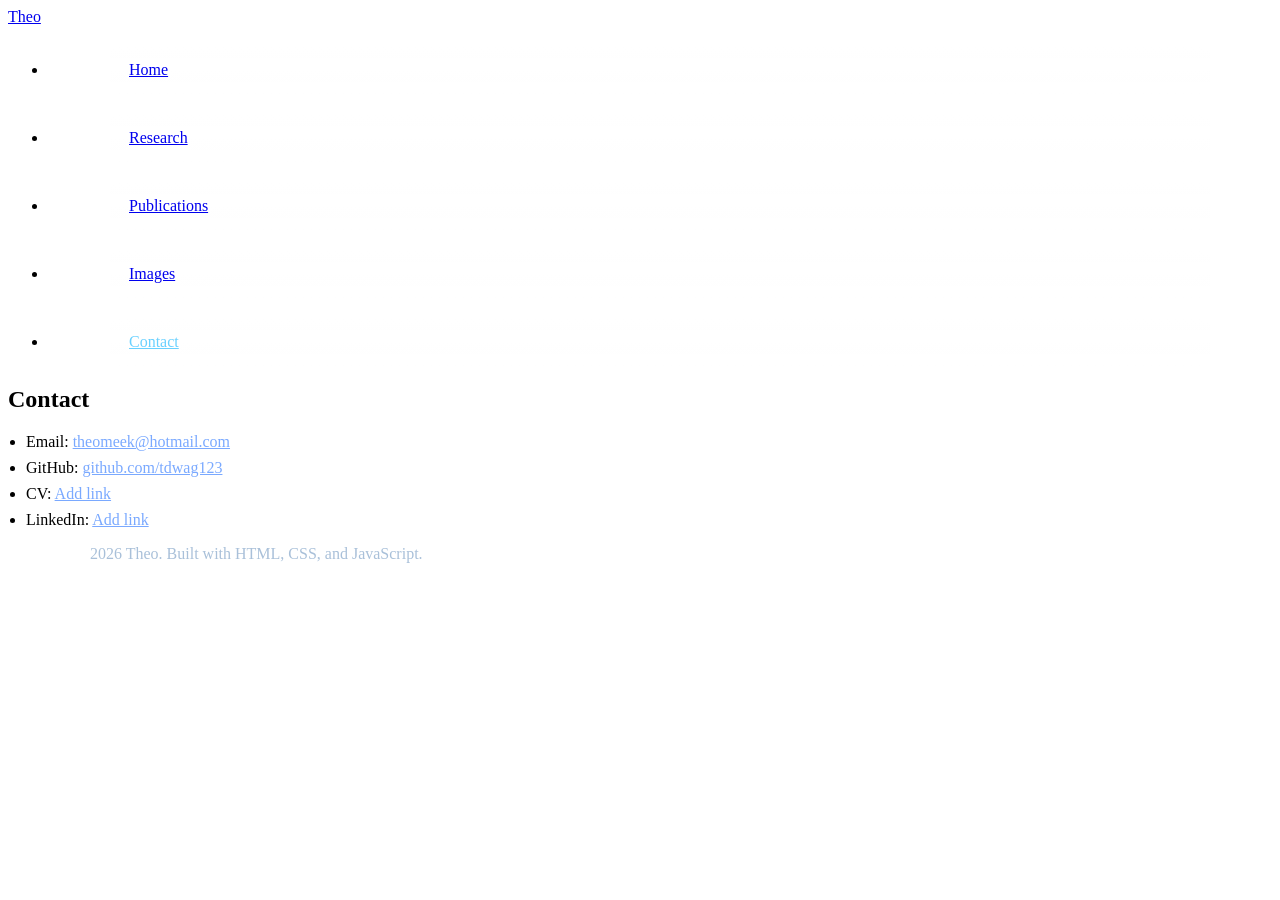
==== contact.html @ 381eea45 "Split site into pages + dark navy theme" ====
<!DOCTYPE html>
<html lang="en">
  <head>
    <meta charset="utf-8" />
    <meta name="viewport" content="width=device-width,initial-scale=1" />
    <title>Contact — Theo Meek</title>
    <link rel="stylesheet" href="styles.css" />
  </head>
  <body>
    <header class="site-header">
      <a class="logo" href="index.html">Theo</a>
      <nav>
        <ul class="nav-list">
          <li><a href="index.html">Home</a></li>
          <li><a href="research.html">Research</a></li>
          <li><a href="publications.html">Publications</a></li>
          <li><a href="images.html">Images</a></li>
          <li><a href="contact.html" class="active">Contact</a></li>
        </ul>
      </nav>
    </header>

    <main>
      <section class="panel">
        <h2>Contact</h2>
        <ul class="contact-list">
          <li>Email: <a href="mailto:theomeek@hotmail.com">theomeek@hotmail.com</a></li>
          <li>GitHub: <a href="https://github.com/tdwag123" target="_blank" rel="noreferrer">github.com/tdwag123</a></li>
          <li>CV: <a href="#">Add link</a></li>
          <li>LinkedIn: <a href="#">Add link</a></li>
        </ul>
      </section>
    </main>

    <footer class="site-footer">
      <p><span id="year"></span> Theo. Built with HTML, CSS, and JavaScript.</p>
    </footer>

    <script src="script.js"></script>
  </body>
</html>
---- styles.css ----
:root {
  --bg: #f7f4ee;
  --bg-elevated: #fffdf9;
  --text: #1d1a16;
  --muted: #5a5146;
  --accent: #d9481f;
  --accent-2: #1f6a5c;
  --border: #d6ccbf;
  --shadow: 0 20px 40px rgba(31, 20, 12, 0.08);
}

* {
  box-sizing: border-box;
}

html,
  :root {
    --bg: #061026; /* deep navy */
    --bg-elevated: rgba(10,18,30,0.6);
    --text: #e6f0fb;
    --muted: #a9c0d9;
    --accent: #6ad1ff; /* light cyan */
    --accent-2: #7aa9ff; /* soft blue */
    --border: rgba(255,255,255,0.06);
    --shadow: 0 18px 40px rgba(2,6,20,0.6);
  }
  color: var(--text);
  min-height: 100vh;
  line-height: 1.6;
}

.bg-shape {
  position: fixed;
  z-index: -1;
  filter: blur(2px);
  body {
    font-family: "Space Grotesk", sans-serif;
    background: radial-gradient(circle at 10% 10%, rgba(13,28,46,0.35) 0%, transparent 30%),
      radial-gradient(circle at 85% 10%, rgba(22,34,56,0.22) 0%, transparent 35%),
      var(--bg);
    color: var(--text);
    min-height: 100vh;
    line-height: 1.6;
  }
  left: -80px;
}

.bg-shape-2 {
  width: 220px;
  height: 220px;
  background: #b7e4d8;
  bottom: 8%;
    width: 320px;
    height: 320px;
    background: linear-gradient(135deg, rgba(106,209,255,0.06), rgba(122,169,255,0.03));
    top: -90px;
    left: -90px;
  }
  padding: 12px 16px;
  border: 1px solid var(--border);
  border-radius: 999px;
  display: flex;
  justify-content: space-between;
  align-items: center;
  background: rgba(255, 253, 249, 0.85);
  backdrop-filter: blur(8px);
    width: 260px;
    height: 260px;
    background: linear-gradient(135deg, rgba(122,169,255,0.04), rgba(10,18,30,0.02));
    bottom: 6%;
    right: -60px;
  }
  font-size: 1.3rem;
  font-weight: 800;
}

.nav-list {
  display: flex;
  list-style: none;
  gap: 18px;
  margin: 0;
  padding: 0;
}

.nav-list a {
    width: min(1100px, 92%);
    margin: 20px auto;
    padding: 14px 18px;
    border: 1px solid var(--border);
    border-radius: 12px;
    display: flex;
    justify-content: space-between;
    align-items: center;
    background: linear-gradient(180deg, rgba(255,255,255,0.02), rgba(255,255,255,0.01));
    backdrop-filter: blur(6px) saturate(120%);
  }
  margin: 44px 0 36px;
}

.eyebrow {
  text-transform: uppercase;
  letter-spacing: 0.1em;
  color: var(--accent-2);
  font-weight: 700;
    text-decoration: none;
    color: var(--text);
    font-family: "Syne", sans-serif;
    font-size: 1.2rem;
    font-weight: 800;
  }
  font-family: "Syne", sans-serif;
  line-height: 1.15;
  margin-top: 0;
}

h1 {
    color: var(--muted);
    text-decoration: none;
    font-weight: 600;
  }

  .nav-list a.active,
  .nav-list a:hover {
    color: var(--accent);
  }

.accent {
  color: var(--accent);
}
  .hero {
    margin: 44px 0 36px;
  }
  max-width: 680px;
  color: var(--muted);
  font-size: clamp(1rem, 2.3vw, 1.2rem);
}

.hero-actions {
  display: flex;
  flex-wrap: wrap;
    text-transform: uppercase;
    letter-spacing: 0.12em;
    color: var(--accent-2);
    font-weight: 700;
    margin-bottom: 8px;
  }
  border-radius: 999px;
  text-decoration: none;
  font-weight: 700;
}

.btn-primary {
  h1 {
    font-size: clamp(2rem, 6vw, 4rem);
    max-width: 780px;
    margin-bottom: 16px;
  }
.btn-ghost {
  border: 1px solid var(--border);
  color: var(--text);
  background: var(--bg-elevated);
  .accent {
    color: var(--accent);
  }
.panel {
  background: var(--bg-elevated);
  border: 1px solid var(--border);
  border-radius: 18px;
  padding: 28px;
  margin: 16px 0;
  .hero-copy {
    max-width: 680px;
    color: var(--muted);
    font-size: clamp(1rem, 2.3vw, 1.2rem);
  }
  color: var(--muted);
  margin-top: -4px;
  margin-bottom: 18px;
}

  .btn-primary {
    background: linear-gradient(90deg, var(--accent), var(--accent-2));
    color: #021021;
  }
  grid-template-columns: repeat(auto-fit, minmax(220px, 1fr));
}

.card {
  border: 1px solid var(--border);
  border-radius: 14px;
  .btn-ghost {
    border: 1px solid rgba(255,255,255,0.06);
    color: var(--muted);
    background: transparent;
  }
.card p {
  color: var(--muted);
}

.card a {
  color: var(--accent-2);
  text-decoration: none;
  font-weight: 700;
}
  .panel {
    background: linear-gradient(180deg, rgba(255,255,255,0.02), rgba(255,255,255,0.01));
    border: 1px solid var(--border);
    border-radius: 12px;
    padding: 26px;
    margin: 16px 0;
    box-shadow: var(--shadow);
  }
  gap: 12px;
}

.publication-item {
  border-left: 3px solid var(--accent-2);
  padding: 6px 0 6px 14px;
}
  .card {
    border: 1px solid rgba(255,255,255,0.03);
    border-radius: 12px;
    padding: 14px;
    background: linear-gradient(180deg, rgba(255,255,255,0.02), rgba(255,255,255,0.01));
  }

.publication-item p {
  color: var(--muted);
  margin: 0;
}
  .publication-item {
    border-left: 3px solid var(--accent-2);
    padding: 6px 0 6px 14px;
  }
  gap: 12px;
}

.problem-item {
  border: 1px solid var(--border);
  border-radius: 14px;
  padding: 16px 18px;
  .problem-item {
    border: 1px solid rgba(255,255,255,0.03);
    border-radius: 12px;
    padding: 14px 16px;
    background: linear-gradient(180deg, rgba(255,255,255,0.02), rgba(255,255,255,0.01));
  }
  font-size: 1.06rem;
}

.problem-item p {
  margin: 0;
  color: var(--muted);
}

  .image-card img {
    display: block;
    width: 100%;
    height: 220px;
    object-fit: cover;
    background: #071026;
  }
  margin-bottom: 10px;
}

.image-grid {
  display: grid;
  gap: 10px;
  .image-card--poster img {
    height: 260px;
    object-fit: cover;
    object-position: center;
  }
  margin: 0;
  border-radius: 14px;
  overflow: hidden;
  border: 1px solid var(--border);
  background: #fff;
  box-shadow: 0 12px 24px rgba(31, 20, 12, 0.08);
}

.image-card img {
  display: block;
  width: 100%;
  height: 220px;
  object-fit: cover;
  background: #f3efe8;
}

.image-card--poster img {
  height: 280px;
  object-fit: cover;
  object-position: center;
}

.image-card figcaption {
  padding: 10px 12px 12px;
  color: var(--muted);
  font-size: 0.95rem;
}

.contact-list {
  margin: 0;
  padding-left: 18px;
}

.contact-list li {
  margin-bottom: 8px;
}

.contact-list a {
  color: var(--accent-2);
}

.site-footer {
  width: min(1100px, 92%);
  margin: 0 auto 42px;
  color: var(--muted);
}

.reveal {
  opacity: 0;
  transform: translateY(18px);
  transition: opacity 600ms ease, transform 600ms ease;
}

.reveal.is-visible {
  opacity: 1;
  transform: translateY(0);
}

@media (max-width: 720px) {
  .site-header {
    border-radius: 20px;
    padding: 12px;
    align-items: flex-start;
    gap: 12px;
    flex-direction: column;
  }

  .nav-list {
    width: 100%;
    justify-content: flex-start;
    gap: 12px;
    overflow-x: auto;
    padding-bottom: 4px;
  }

  .image-card img,
  .image-card--poster img {
    height: 180px;
  }
}
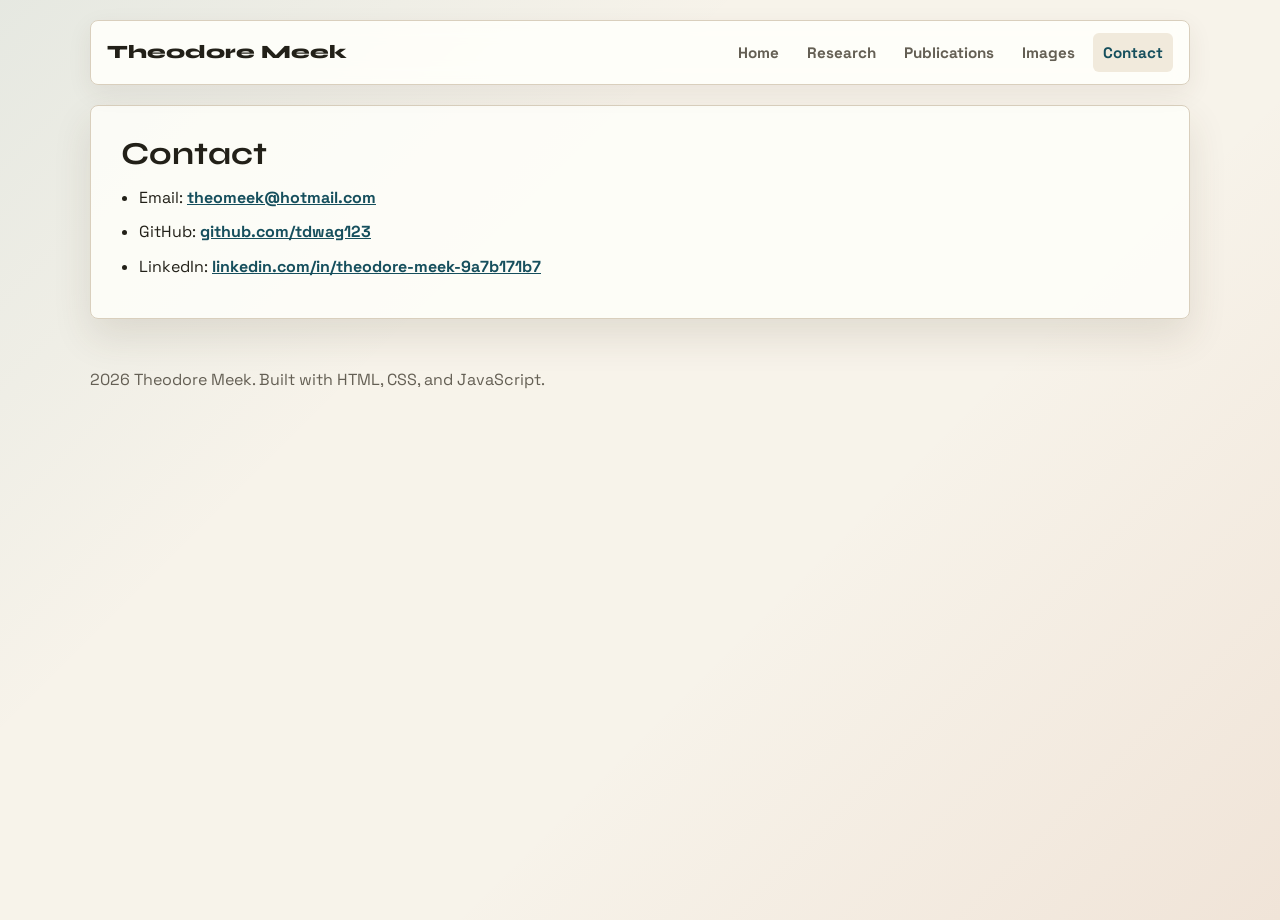
==== commit 24adc631: "Update personal site content and theme" ====
--- a/contact.html
+++ b/contact.html
@@ -3,12 +3,18 @@
   <head>
     <meta charset="utf-8" />
     <meta name="viewport" content="width=device-width,initial-scale=1" />
-    <title>Contact — Theo Meek</title>
+    <title>Contact - Theodore Meek</title>
+    <link rel="preconnect" href="https://fonts.googleapis.com" />
+    <link rel="preconnect" href="https://fonts.gstatic.com" crossorigin />
+    <link
+      href="https://fonts.googleapis.com/css2?family=Space+Grotesk:wght@400;500;700&family=Syne:wght@700;800&display=swap"
+      rel="stylesheet"
+    />
     <link rel="stylesheet" href="styles.css" />
   </head>
   <body>
     <header class="site-header">
-      <a class="logo" href="index.html">Theo</a>
+      <a class="logo" href="index.html">Theodore Meek</a>
       <nav>
         <ul class="nav-list">
           <li><a href="index.html">Home</a></li>
@@ -26,14 +32,13 @@
         <ul class="contact-list">
           <li>Email: <a href="mailto:theomeek@hotmail.com">theomeek@hotmail.com</a></li>
           <li>GitHub: <a href="https://github.com/tdwag123" target="_blank" rel="noreferrer">github.com/tdwag123</a></li>
-          <li>CV: <a href="#">Add link</a></li>
-          <li>LinkedIn: <a href="#">Add link</a></li>
+          <li>LinkedIn: <a href="https://www.linkedin.com/in/theodore-meek-9a7b171b7/" target="_blank" rel="noreferrer">linkedin.com/in/theodore-meek-9a7b171b7</a></li>
         </ul>
       </section>
     </main>
 
     <footer class="site-footer">
-      <p><span id="year"></span> Theo. Built with HTML, CSS, and JavaScript.</p>
+      <p><span id="year"></span> Theodore Meek. Built with HTML, CSS, and JavaScript.</p>
     </footer>
 
     <script src="script.js"></script>
--- a/styles.css
+++ b/styles.css
@@ -1,12 +1,15 @@
 :root {
-  --bg: #f7f4ee;
-  --bg-elevated: #fffdf9;
-  --text: #1d1a16;
-  --muted: #5a5146;
-  --accent: #d9481f;
-  --accent-2: #1f6a5c;
-  --border: #d6ccbf;
-  --shadow: 0 20px 40px rgba(31, 20, 12, 0.08);
+  --bg: #f7f3ea;
+  --bg-soft: #fffaf0;
+  --surface: #fffffb;
+  --surface-muted: #f1eadc;
+  --text: #222018;
+  --muted: #645f54;
+  --accent: #1c6b7a;
+  --accent-strong: #164f5d;
+  --accent-warm: #b45f38;
+  --border: #d9cfbd;
+  --shadow: 0 18px 38px rgba(71, 54, 32, 0.12);
 }
 
 * {
@@ -14,269 +17,265 @@
 }
 
 html,
-  :root {
-    --bg: #061026; /* deep navy */
-    --bg-elevated: rgba(10,18,30,0.6);
-    --text: #e6f0fb;
-    --muted: #a9c0d9;
-    --accent: #6ad1ff; /* light cyan */
-    --accent-2: #7aa9ff; /* soft blue */
-    --border: rgba(255,255,255,0.06);
-    --shadow: 0 18px 40px rgba(2,6,20,0.6);
-  }
+body {
+  margin: 0;
+  padding: 0;
+}
+
+body {
+  min-height: 100vh;
+  background:
+    linear-gradient(135deg, rgba(28, 107, 122, 0.08), transparent 34%),
+    linear-gradient(315deg, rgba(180, 95, 56, 0.1), transparent 38%),
+    var(--bg);
   color: var(--text);
-  min-height: 100vh;
-  line-height: 1.6;
+  font-family: "Space Grotesk", "Segoe UI", system-ui, sans-serif;
+  line-height: 1.65;
 }
 
 .bg-shape {
   position: fixed;
   z-index: -1;
-  filter: blur(2px);
-  body {
-    font-family: "Space Grotesk", sans-serif;
-    background: radial-gradient(circle at 10% 10%, rgba(13,28,46,0.35) 0%, transparent 30%),
-      radial-gradient(circle at 85% 10%, rgba(22,34,56,0.22) 0%, transparent 35%),
-      var(--bg);
-    color: var(--text);
-    min-height: 100vh;
-    line-height: 1.6;
-  }
-  left: -80px;
+  border-radius: 50%;
+  opacity: 0.35;
+  pointer-events: none;
+}
+
+.bg-shape-1 {
+  width: 320px;
+  height: 320px;
+  background: rgba(28, 107, 122, 0.16);
+  top: -110px;
+  left: -95px;
 }
 
 .bg-shape-2 {
-  width: 220px;
-  height: 220px;
-  background: #b7e4d8;
+  width: 260px;
+  height: 260px;
+  background: rgba(180, 95, 56, 0.14);
+  right: -70px;
   bottom: 8%;
-    width: 320px;
-    height: 320px;
-    background: linear-gradient(135deg, rgba(106,209,255,0.06), rgba(122,169,255,0.03));
-    top: -90px;
-    left: -90px;
-  }
+}
+
+.site-header {
+  width: min(1100px, 92%);
+  margin: 20px auto;
   padding: 12px 16px;
-  border: 1px solid var(--border);
-  border-radius: 999px;
   display: flex;
+  align-items: center;
   justify-content: space-between;
-  align-items: center;
-  background: rgba(255, 253, 249, 0.85);
-  backdrop-filter: blur(8px);
-    width: 260px;
-    height: 260px;
-    background: linear-gradient(135deg, rgba(122,169,255,0.04), rgba(10,18,30,0.02));
-    bottom: 6%;
-    right: -60px;
-  }
-  font-size: 1.3rem;
+  gap: 18px;
+  border: 1px solid var(--border);
+  border-radius: 8px;
+  background: rgba(255, 255, 251, 0.88);
+  box-shadow: 0 8px 24px rgba(71, 54, 32, 0.08);
+  backdrop-filter: blur(10px);
+}
+
+.logo {
+  color: var(--text);
+  font-family: "Syne", "Segoe UI", system-ui, sans-serif;
+  font-size: 1.18rem;
   font-weight: 800;
+  text-decoration: none;
 }
 
 .nav-list {
   display: flex;
+  align-items: center;
+  gap: 8px;
+  margin: 0;
+  padding: 0;
   list-style: none;
-  gap: 18px;
-  margin: 0;
-  padding: 0;
 }
 
 .nav-list a {
-    width: min(1100px, 92%);
-    margin: 20px auto;
-    padding: 14px 18px;
-    border: 1px solid var(--border);
-    border-radius: 12px;
-    display: flex;
-    justify-content: space-between;
-    align-items: center;
-    background: linear-gradient(180deg, rgba(255,255,255,0.02), rgba(255,255,255,0.01));
-    backdrop-filter: blur(6px) saturate(120%);
-  }
-  margin: 44px 0 36px;
+  display: block;
+  padding: 7px 10px;
+  border-radius: 6px;
+  color: var(--muted);
+  font-size: 0.95rem;
+  font-weight: 700;
+  text-decoration: none;
+}
+
+.nav-list a.active,
+.nav-list a:hover,
+.nav-list a:focus-visible {
+  background: var(--surface-muted);
+  color: var(--accent-strong);
+}
+
+main {
+  width: min(1100px, 92%);
+  margin: 18px auto 48px;
+}
+
+.hero {
+  margin: 52px 0 38px;
+  padding-bottom: 10px;
 }
 
 .eyebrow {
+  margin: 0 0 8px;
+  color: var(--accent-warm);
+  font-size: 0.88rem;
+  font-weight: 800;
+  letter-spacing: 0.12em;
   text-transform: uppercase;
-  letter-spacing: 0.1em;
-  color: var(--accent-2);
-  font-weight: 700;
-    text-decoration: none;
-    color: var(--text);
-    font-family: "Syne", sans-serif;
-    font-size: 1.2rem;
-    font-weight: 800;
-  }
-  font-family: "Syne", sans-serif;
+}
+
+h1,
+h2,
+h3 {
+  margin-top: 0;
+  font-family: "Syne", "Segoe UI", system-ui, sans-serif;
   line-height: 1.15;
-  margin-top: 0;
 }
 
 h1 {
-    color: var(--muted);
-    text-decoration: none;
-    font-weight: 600;
-  }
-
-  .nav-list a.active,
-  .nav-list a:hover {
-    color: var(--accent);
-  }
+  max-width: 850px;
+  margin-bottom: 16px;
+  font-size: 4.2rem;
+}
+
+h2 {
+  margin-bottom: 12px;
+  font-size: 2rem;
+}
+
+h3 {
+  margin-bottom: 8px;
+}
 
 .accent {
-  color: var(--accent);
-}
-  .hero {
-    margin: 44px 0 36px;
-  }
-  max-width: 680px;
-  color: var(--muted);
-  font-size: clamp(1rem, 2.3vw, 1.2rem);
+  color: var(--accent-strong);
+}
+
+.hero-copy {
+  max-width: 720px;
+  color: var(--muted);
+  font-size: 1.16rem;
 }
 
 .hero-actions {
   display: flex;
   flex-wrap: wrap;
-    text-transform: uppercase;
-    letter-spacing: 0.12em;
-    color: var(--accent-2);
-    font-weight: 700;
-    margin-bottom: 8px;
-  }
-  border-radius: 999px;
+  gap: 12px;
+  margin-top: 24px;
+}
+
+.btn {
+  display: inline-flex;
+  align-items: center;
+  min-height: 42px;
+  padding: 9px 15px;
+  border-radius: 6px;
+  font-weight: 800;
   text-decoration: none;
-  font-weight: 700;
 }
 
 .btn-primary {
-  h1 {
-    font-size: clamp(2rem, 6vw, 4rem);
-    max-width: 780px;
-    margin-bottom: 16px;
-  }
+  background: var(--accent);
+  color: #fff;
+  box-shadow: 0 10px 20px rgba(28, 107, 122, 0.18);
+}
+
+.btn-primary:hover,
+.btn-primary:focus-visible {
+  background: var(--accent-strong);
+}
+
 .btn-ghost {
   border: 1px solid var(--border);
-  color: var(--text);
-  background: var(--bg-elevated);
-  .accent {
-    color: var(--accent);
-  }
+  background: rgba(255, 255, 251, 0.55);
+  color: var(--accent-strong);
+}
+
 .panel {
-  background: var(--bg-elevated);
-  border: 1px solid var(--border);
-  border-radius: 18px;
-  padding: 28px;
   margin: 16px 0;
-  .hero-copy {
-    max-width: 680px;
-    color: var(--muted);
-    font-size: clamp(1rem, 2.3vw, 1.2rem);
-  }
-  color: var(--muted);
+  padding: clamp(20px, 3vw, 30px);
+  border: 1px solid var(--border);
+  border-radius: 8px;
+  background: rgba(255, 255, 251, 0.82);
+  box-shadow: var(--shadow);
+}
+
+.section-intro {
   margin-top: -4px;
   margin-bottom: 18px;
-}
-
-  .btn-primary {
-    background: linear-gradient(90deg, var(--accent), var(--accent-2));
-    color: #021021;
-  }
+  color: var(--muted);
+}
+
+.cards {
+  display: grid;
   grid-template-columns: repeat(auto-fit, minmax(220px, 1fr));
-}
-
-.card {
-  border: 1px solid var(--border);
-  border-radius: 14px;
-  .btn-ghost {
-    border: 1px solid rgba(255,255,255,0.06);
-    color: var(--muted);
-    background: transparent;
-  }
-.card p {
+  gap: 14px;
+}
+
+.card,
+.problem-item {
+  border: 1px solid var(--border);
+  border-radius: 8px;
+  background: var(--bg-soft);
+  padding: 15px;
+}
+
+.card p,
+.problem-item p,
+.publication-item p {
   color: var(--muted);
 }
 
 .card a {
-  color: var(--accent-2);
+  color: var(--accent-strong);
+  font-weight: 800;
   text-decoration: none;
-  font-weight: 700;
-}
-  .panel {
-    background: linear-gradient(180deg, rgba(255,255,255,0.02), rgba(255,255,255,0.01));
-    border: 1px solid var(--border);
-    border-radius: 12px;
-    padding: 26px;
-    margin: 16px 0;
-    box-shadow: var(--shadow);
-  }
+}
+
+.publication-list,
+.problem-list {
+  display: grid;
   gap: 12px;
 }
 
 .publication-item {
-  border-left: 3px solid var(--accent-2);
-  padding: 6px 0 6px 14px;
-}
-  .card {
-    border: 1px solid rgba(255,255,255,0.03);
-    border-radius: 12px;
-    padding: 14px;
-    background: linear-gradient(180deg, rgba(255,255,255,0.02), rgba(255,255,255,0.01));
-  }
-
-.publication-item p {
-  color: var(--muted);
-  margin: 0;
-}
-  .publication-item {
-    border-left: 3px solid var(--accent-2);
-    padding: 6px 0 6px 14px;
-  }
-  gap: 12px;
-}
-
-.problem-item {
-  border: 1px solid var(--border);
-  border-radius: 14px;
-  padding: 16px 18px;
-  .problem-item {
-    border: 1px solid rgba(255,255,255,0.03);
-    border-radius: 12px;
-    padding: 14px 16px;
-    background: linear-gradient(180deg, rgba(255,255,255,0.02), rgba(255,255,255,0.01));
-  }
+  padding: 8px 0 8px 15px;
+  border-left: 4px solid var(--accent);
+}
+
+.publication-item h3,
+.problem-item h3 {
   font-size: 1.06rem;
 }
 
+.publication-item p,
 .problem-item p {
   margin: 0;
-  color: var(--muted);
-}
-
-  .image-card img {
-    display: block;
-    width: 100%;
-    height: 220px;
-    object-fit: cover;
-    background: #071026;
-  }
+}
+
+.question-list {
+  margin: 0;
+  padding-left: 20px;
+}
+
+.question-list li {
   margin-bottom: 10px;
 }
 
 .image-grid {
   display: grid;
-  gap: 10px;
-  .image-card--poster img {
-    height: 260px;
-    object-fit: cover;
-    object-position: center;
-  }
-  margin: 0;
-  border-radius: 14px;
+  grid-template-columns: repeat(auto-fit, minmax(190px, 1fr));
+  gap: 12px;
+}
+
+.image-card {
+  margin: 0;
   overflow: hidden;
   border: 1px solid var(--border);
-  background: #fff;
-  box-shadow: 0 12px 24px rgba(31, 20, 12, 0.08);
+  border-radius: 8px;
+  background: var(--surface);
+  box-shadow: 0 12px 24px rgba(71, 54, 32, 0.1);
 }
 
 .image-card img {
@@ -284,12 +283,11 @@
   width: 100%;
   height: 220px;
   object-fit: cover;
-  background: #f3efe8;
+  background: var(--surface-muted);
 }
 
 .image-card--poster img {
-  height: 280px;
-  object-fit: cover;
+  height: 260px;
   object-position: center;
 }
 
@@ -309,7 +307,8 @@
 }
 
 .contact-list a {
-  color: var(--accent-2);
+  color: var(--accent-strong);
+  font-weight: 700;
 }
 
 .site-footer {
@@ -331,23 +330,40 @@
 
 @media (max-width: 720px) {
   .site-header {
-    border-radius: 20px;
+    align-items: flex-start;
+    flex-direction: column;
     padding: 12px;
-    align-items: flex-start;
-    gap: 12px;
-    flex-direction: column;
   }
 
   .nav-list {
     width: 100%;
     justify-content: flex-start;
-    gap: 12px;
     overflow-x: auto;
     padding-bottom: 4px;
   }
 
+  .nav-list a {
+    white-space: nowrap;
+  }
+
+  .hero {
+    margin-top: 34px;
+  }
+
+  h1 {
+    font-size: 2.35rem;
+  }
+
+  h2 {
+    font-size: 1.45rem;
+  }
+
+  .hero-copy {
+    font-size: 1rem;
+  }
+
   .image-card img,
   .image-card--poster img {
-    height: 180px;
-  }
-}
+    height: 185px;
+  }
+}
